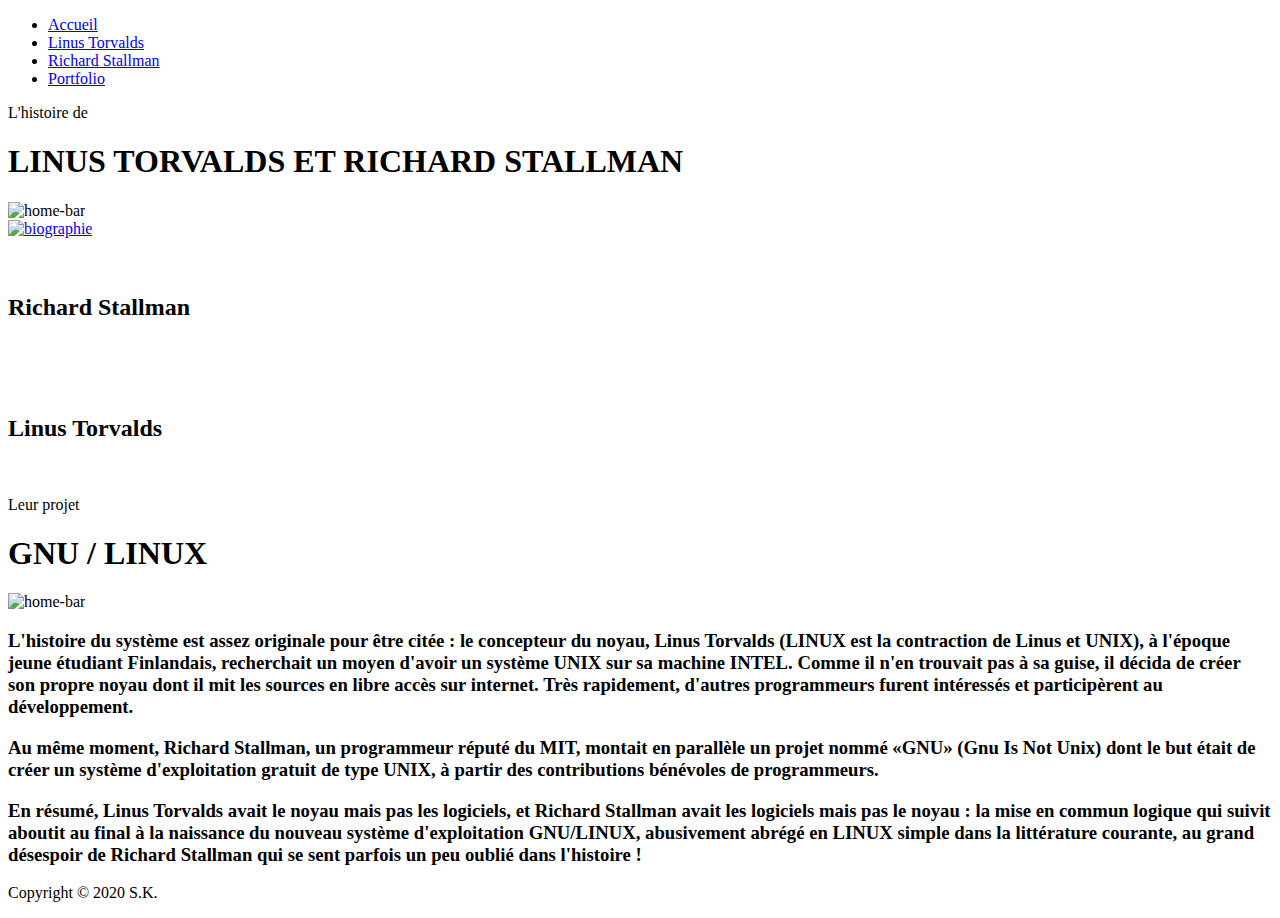
==== index.html @ 23e9a364 "Add files via upload" ====
<!DOCTYPE html>
<html lang="fr">
    <head>
       <meta charset="utf-8">
       <title>Linus Torvalds et Richard Stallman</title>
       <link rel="stylesheet" href="assets/css/style.css">
       <link rel="preconnect" href="https://fonts.gstatic.com">
       <link href="https://fonts.googleapis.com/css2?family=Roboto:wght@300&display=swap" rel="stylesheet">
    </head>
    <body>
        <!-- MENU -->
        <div id="barre">
            <ul>
                <li class="active"><a href="index.html">Accueil</a></li>                
                <li><a href="pages/linus.html">Linus Torvalds</a></li>
                <li><a href="pages/richard.html">Richard Stallman</a></li>
                <li><a href="pages/portfolio.html">Portfolio</a></li>
            </ul>
        </div>
        <!-- HEAD -->
        <div id="head">
            <p>L'histoire de</p>
            <h1>LINUS TORVALDS ET RICHARD STALLMAN</h1>
            <img src="assets/img/home-bar.png" alt="home-bar">
            <br>
            <a href="#biographie"><img src="assets/img/down-arrow.png" alt="biographie"></a>
        </div>
        <!-- BIOGRAPHIE -->
        <div id="biographie">
            <div onclick="location.href='pages/richard.html';" class="container">
                <img src="assets/img/richard.jpg" alt="">
                <div class="containertext">
                    <div><img src="assets/img/left-bar.png" alt=""></div>
                    <h2>Richard Stallman</h2>
                    <div><img src="assets/img/right-bar.png" alt=""></div>
                </div>
            </div>
            <div onclick="location.href='pages/linus.html';" class="container">
                <img src="assets/img/linus.jpg" alt="">
                <div class="containertext">
                    <div><img src="assets/img/left-bar.png" alt=""></div>
                    <h2>Linus Torvalds</h2>
                    <div><img src="assets/img/right-bar.png" alt=""></div>
                </div>
            </div>
        </div>
        <!-- LINUX -->
        <div id="linux">
            <p>Leur projet</p>
            <h1>GNU / LINUX</h1>
            <img src="assets/img/home-bar.png" alt="home-bar">
            <br>
            <h3>L'histoire du système est assez originale pour être citée : le concepteur du noyau, Linus Torvalds (LINUX est la contraction de Linus et UNIX), à l'époque jeune étudiant Finlandais, recherchait un moyen d'avoir un système UNIX sur sa machine INTEL. Comme il n'en trouvait pas à sa guise, il décida de créer son propre noyau dont il mit les sources en libre accès sur internet. Très rapidement, d'autres programmeurs furent intéressés et participèrent au développement.</h3>
            <h3>Au même moment, Richard Stallman, un programmeur réputé du MIT, montait en parallèle un projet nommé «GNU» (Gnu Is Not Unix) dont le but était de créer un système d'exploitation gratuit de type UNIX, à partir des contributions bénévoles de programmeurs.</h3>
            <h3>En résumé, Linus Torvalds avait le noyau mais pas les logiciels, et Richard Stallman avait les logiciels mais pas le noyau : la mise en commun logique qui suivit aboutit au final à la naissance du nouveau système d'exploitation GNU/LINUX, abusivement abrégé en LINUX simple dans la littérature courante, au grand désespoir de Richard Stallman qui se sent parfois un peu oublié dans l'histoire !</h3>
        </div>
        <!-- FOOT -->
        <div id="foot">
            <p>Copyright © 2020 S.K.</p>
        </div>
        
    </body>
</html>
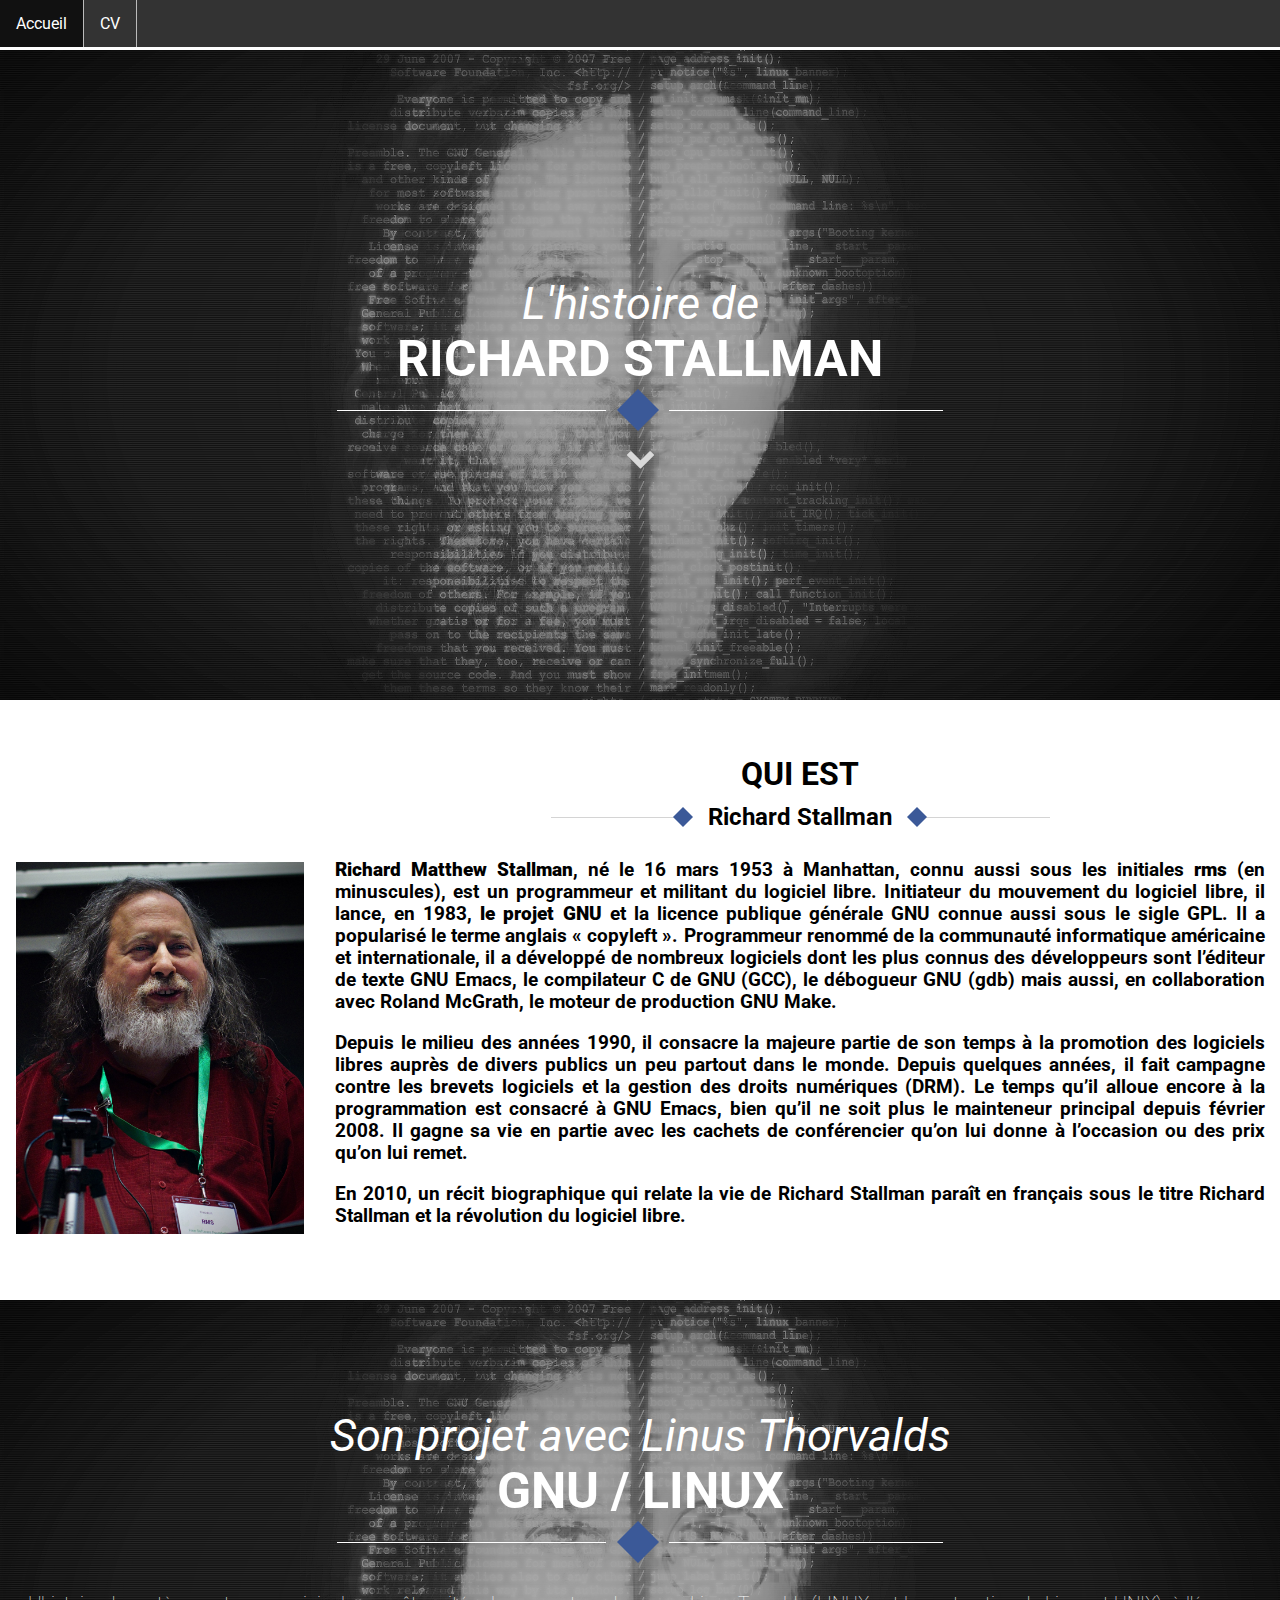
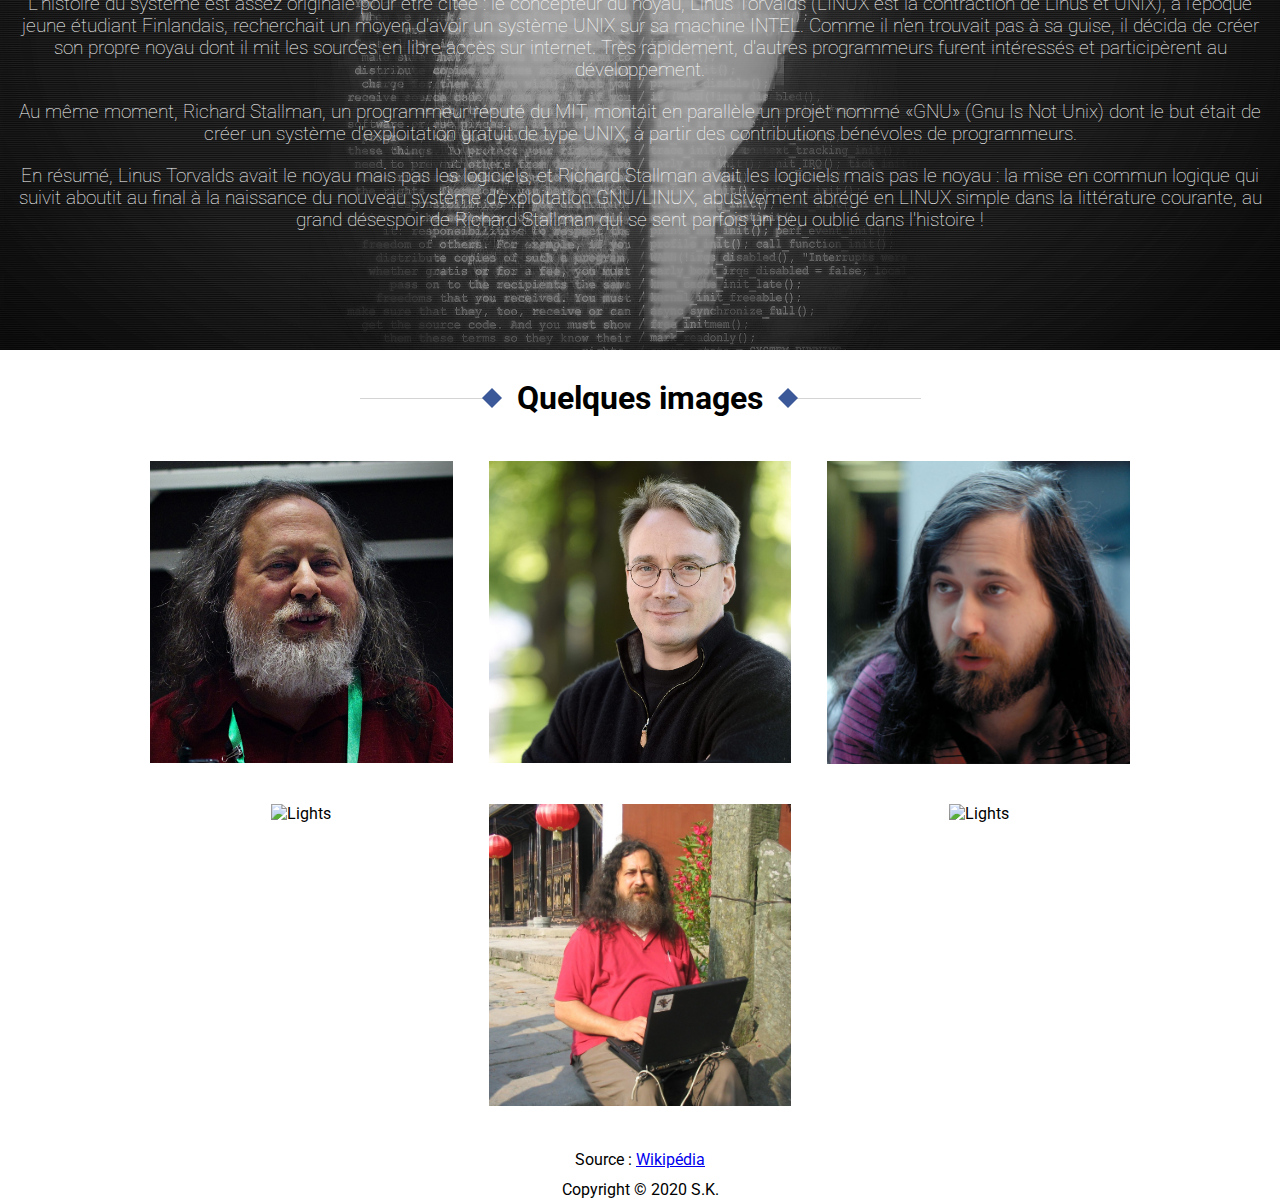
==== commit 369b394a: "Add files via upload" ====
--- a/index.html
+++ b/index.html
@@ -1,63 +1,132 @@
 <!DOCTYPE html>
 <html lang="fr">
-    <head>
-       <meta charset="utf-8">
-       <title>Linus Torvalds et Richard Stallman</title>
-       <link rel="stylesheet" href="assets/css/style.css">
-       <link rel="preconnect" href="https://fonts.gstatic.com">
-       <link href="https://fonts.googleapis.com/css2?family=Roboto:wght@300&display=swap" rel="stylesheet">
-    </head>
-    <body>
-        <!-- MENU -->
-        <div id="barre">
-            <ul>
-                <li class="active"><a href="index.html">Accueil</a></li>                
-                <li><a href="pages/linus.html">Linus Torvalds</a></li>
-                <li><a href="pages/richard.html">Richard Stallman</a></li>
-                <li><a href="pages/portfolio.html">Portfolio</a></li>
-            </ul>
+
+<head>
+    <meta charset="utf-8">
+    <title>Linus Torvalds et Richard Stallman</title>
+    <link rel="stylesheet" href="style.css">
+    <link rel="preconnect" href="https://fonts.gstatic.com">
+    <link href="https://fonts.googleapis.com/css2?family=Roboto:wght@300&display=swap" rel="stylesheet">
+</head>
+
+<body>
+    <!-- MENU -->
+    <div id="barre">
+        <ul>
+            <li class="active"><a href="index.html">Accueil</a></li>
+            <li><a href="pages/cv.html">CV</a></li>
+        </ul>
+    </div>
+    <!-- HEAD -->
+    <div id="head">
+        <p>L'histoire de</p>
+        <h1>RICHARD STALLMAN</h1>
+        <img src="assets/img/home-bar.png" alt="home-bar">
+        <br>
+        <a href="#biographie"><img src="assets/img/down-arrow.png" alt="biographie"></a>
+    </div>
+
+    <!-- BIOGRAPHIE -->
+    <div id="biographie">
+        <div class="containerimg">
+            <img src="assets/img/richard1.jpg" alt="">
         </div>
-        <!-- HEAD -->
-        <div id="head">
-            <p>L'histoire de</p>
-            <h1>LINUS TORVALDS ET RICHARD STALLMAN</h1>
-            <img src="assets/img/home-bar.png" alt="home-bar">
-            <br>
-            <a href="#biographie"><img src="assets/img/down-arrow.png" alt="biographie"></a>
+        <div class="containertxt">
+            <h1>QUI EST</h1>
+            <div class="containertext">
+                <img src="assets/img/left-bar.png" alt="">
+                <h2>Richard Stallman</h2>
+                <img src="assets/img/right-bar.png" alt="">
+            </div>
+            <h3><b>Richard Matthew Stallman</b>, né le 16 mars 1953 à Manhattan, connu aussi sous les initiales
+                <b>rms</b> (en minuscules), est un programmeur et militant du logiciel libre. Initiateur du mouvement du
+                logiciel libre, il lance, en 1983, <b>le projet GNU</b> et la licence publique générale GNU connue aussi
+                sous le sigle GPL. Il a popularisé le terme anglais « copyleft ». Programmeur renommé de la communauté
+                informatique américaine et internationale, il a développé de nombreux logiciels dont les plus connus des
+                développeurs sont l’éditeur de texte GNU Emacs, le compilateur C de GNU (GCC), le débogueur GNU (gdb)
+                mais aussi, en collaboration avec Roland McGrath, le moteur de production GNU Make.</h3>
+            <h3>Depuis le milieu des années 1990, il consacre la majeure partie de son temps à la promotion des
+                logiciels libres auprès de divers publics un peu partout dans le monde. Depuis quelques années, il fait
+                campagne contre les brevets logiciels et la gestion des droits numériques (DRM). Le temps qu’il alloue
+                encore à la programmation est consacré à GNU Emacs, bien qu’il ne soit plus le mainteneur principal
+                depuis février 2008. Il gagne sa vie en partie avec les cachets de conférencier qu’on lui donne à
+                l’occasion ou des prix qu’on lui remet.</h3>
+            <h3>En 2010, un récit biographique qui relate la vie de Richard Stallman paraît en français sous le titre
+                Richard Stallman et la révolution du logiciel libre.</h3>
         </div>
-        <!-- BIOGRAPHIE -->
-        <div id="biographie">
-            <div onclick="location.href='pages/richard.html';" class="container">
-                <img src="assets/img/richard.jpg" alt="">
-                <div class="containertext">
-                    <div><img src="assets/img/left-bar.png" alt=""></div>
-                    <h2>Richard Stallman</h2>
-                    <div><img src="assets/img/right-bar.png" alt=""></div>
+    </div>
+
+    <!-- LINUX -->
+    <div id="linux">
+        <p>Son projet avec Linus Thorvalds</p>
+        <h1>GNU / LINUX</h1>
+        <img src="assets/img/home-bar.png" alt="home-bar">
+        <br>
+        <h3>L'histoire du système est assez originale pour être citée : le concepteur du noyau, Linus Torvalds (LINUX
+            est la contraction de Linus et UNIX), à l'époque jeune étudiant Finlandais, recherchait un moyen d'avoir un
+            système UNIX sur sa machine INTEL. Comme il n'en trouvait pas à sa guise, il décida de créer son propre
+            noyau dont il mit les sources en libre accès sur internet. Très rapidement, d'autres programmeurs furent
+            intéressés et participèrent au développement.</h3>
+        <h3>Au même moment, Richard Stallman, un programmeur réputé du MIT, montait en parallèle un projet nommé «GNU»
+            (Gnu Is Not Unix) dont le but était de créer un système d'exploitation gratuit de type UNIX, à partir des
+            contributions bénévoles de programmeurs.</h3>
+        <h3>En résumé, Linus Torvalds avait le noyau mais pas les logiciels, et Richard Stallman avait les logiciels
+            mais pas le noyau : la mise en commun logique qui suivit aboutit au final à la naissance du nouveau système
+            d'exploitation GNU/LINUX, abusivement abrégé en LINUX simple dans la littérature courante, au grand
+            désespoir de Richard Stallman qui se sent parfois un peu oublié dans l'histoire !</h3>
+    </div>
+
+    <!-- PORTFOLIO -->
+    <br>
+
+    <div class="containertext">
+        <img src="assets/img/left-bar.png" alt="">
+            <h1>Quelques images</h1>
+        <img src="assets/img/right-bar.png" alt="">
+    </div>
+
+    <div class="main">
+        <div class="row">
+            <div class="column">
+                <div class="content">
+                    <img src="assets/img/richard.jpg" alt="Lights" style="width:100%">
                 </div>
             </div>
-            <div onclick="location.href='pages/linus.html';" class="container">
-                <img src="assets/img/linus.jpg" alt="">
-                <div class="containertext">
-                    <div><img src="assets/img/left-bar.png" alt=""></div>
-                    <h2>Linus Torvalds</h2>
-                    <div><img src="assets/img/right-bar.png" alt=""></div>
+            <div class="column">
+                <div class="content">
+                    <img src="assets/img/linus.jpg" alt="Lights" style="width:100%">
+                </div>
+            </div>
+            <div class="column">
+                <div class="content">
+                    <img src="assets/img/richard2.jpeg" alt="Lights" style="width:100%">
+                </div>
+            </div>
+            <div class="column">
+                <div class="content">
+                    <img src="assets/img/linux.jpg" alt="Lights" style="width:100%">
+                </div>
+            </div>
+            <div class="column">
+                <div class="content">
+                    <img src="assets/img/richard3.jpg" alt="Lights" style="width:100%">
+                </div>
+            </div>
+            <div class="column">
+                <div class="content">
+                    <img src="assets/img/gnu.jpg" alt="Lights" style="width:100%">
                 </div>
             </div>
         </div>
-        <!-- LINUX -->
-        <div id="linux">
-            <p>Leur projet</p>
-            <h1>GNU / LINUX</h1>
-            <img src="assets/img/home-bar.png" alt="home-bar">
-            <br>
-            <h3>L'histoire du système est assez originale pour être citée : le concepteur du noyau, Linus Torvalds (LINUX est la contraction de Linus et UNIX), à l'époque jeune étudiant Finlandais, recherchait un moyen d'avoir un système UNIX sur sa machine INTEL. Comme il n'en trouvait pas à sa guise, il décida de créer son propre noyau dont il mit les sources en libre accès sur internet. Très rapidement, d'autres programmeurs furent intéressés et participèrent au développement.</h3>
-            <h3>Au même moment, Richard Stallman, un programmeur réputé du MIT, montait en parallèle un projet nommé «GNU» (Gnu Is Not Unix) dont le but était de créer un système d'exploitation gratuit de type UNIX, à partir des contributions bénévoles de programmeurs.</h3>
-            <h3>En résumé, Linus Torvalds avait le noyau mais pas les logiciels, et Richard Stallman avait les logiciels mais pas le noyau : la mise en commun logique qui suivit aboutit au final à la naissance du nouveau système d'exploitation GNU/LINUX, abusivement abrégé en LINUX simple dans la littérature courante, au grand désespoir de Richard Stallman qui se sent parfois un peu oublié dans l'histoire !</h3>
-        </div>
-        <!-- FOOT -->
-        <div id="foot">
-            <p>Copyright © 2020 S.K.</p>
-        </div>
-        
-    </body>
+    </div>
+
+
+    <!-- FOOT -->
+    <div id="foot">
+        <p>Source : <a href="https://fr.wikipedia.org/wiki/Richard_Stallman" target="_blank">Wikipédia</a></p>
+        <p>Copyright © 2020 S.K.</p>
+    </div>
+
+</body>
+
 </html>--- a/style.css
+++ b/style.css
@@ -0,0 +1,210 @@
+
+/* Page */
+
+* {
+    box-sizing: border-box;
+}
+body {
+    margin: 0;
+    padding: 0;
+    font-family: 'Roboto', sans-serif;
+}
+div {
+    text-align: center;
+}
+h1, h2, p {
+    margin: 0;
+}
+
+/* -------------------------------------------------------------- */
+
+/* Menu */
+
+#barre {
+    height: 50px;
+}
+#barre > ul {
+    list-style-type: none;
+    margin: 0;
+    padding: 0;
+    overflow: hidden;
+    background-color: #333;
+}
+#barre > ul > li {
+    float: left;
+    border-right:1px solid #bbb;
+}
+
+li a {
+    display: block;
+    color: white;
+    text-align: center;
+    padding: 14px 16px;
+    text-decoration: none;
+}
+li a:hover:not(.active) {
+    background-color: #111;
+}
+.active {
+    background-color: #3b5998;
+  }
+
+#menu {
+    flex-direction: row;
+    justify-content: space-around;
+    align-items: center;
+}
+
+/* -------------------------------------------------------------- */
+
+/* Head */
+
+#head {
+    display: flex;
+    flex-direction: column;
+    color: white;
+    height: 650px;
+    background-image: url(assets/img/bg1.png);
+    background-position: center;
+    background-size: cover;
+    background-repeat: no-repeat;
+    justify-content: center;
+    align-items: center;
+}
+#head > p {
+    font-size: 45px;
+    font-style: italic;
+}
+#head > h1 {
+    font-size: 50px;
+}
+
+/* -------------------------------------------------------------- */
+
+/* Biographie */
+
+#biographie {
+    display: flex;
+    flex-direction: row;
+    color: black;
+    height: 600px;
+    justify-content: center;
+    align-items: center;  
+}
+.containerimg > img {
+    width: 90%;
+    height: auto;
+}
+.containerimg {
+    flex: 0.25;
+    margin-top: 100px;
+}
+.containertxt {
+    flex: 0.75;  
+}
+.containertxt > h3 {
+    text-align: justify;
+}
+.containertext {
+    display: flex;
+    padding: 10px 20px;
+    flex-direction: row;
+    justify-content: center;
+    align-items: center;
+}
+.containertext > h1, h2, h3 {
+    margin-right: 15px;
+    margin-left: 15px;
+}
+#cv > h3 {
+    font-size: 18.72px;
+}
+
+/* -------------------------------------------------------------- */
+
+/* Linux */
+
+#linux {
+    display: flex;
+    flex-direction: column;
+    color: white;
+    height: 650px;
+    background-image: url(assets/img/bg1.png);
+    background-position: center;
+    background-size: cover;
+    background-repeat: no-repeat;
+    justify-content: center;
+    align-items: center; 
+}
+#linux > p {
+    font-size: 45px;
+    font-style: italic;
+}
+#linux > h1 {
+    font-size: 50px;
+}
+#linux > h3 {
+    margin : 10px;
+    font-weight: lighter;
+}
+
+/* -------------------------------------------------------------- */
+
+/* Portfolio */
+
+.main {
+    max-width: 1000px;
+    margin: auto;
+}
+
+.row {
+    margin: 8px -16px;
+}
+
+.row,
+.row>.column {
+    padding: 8px;
+}
+
+.column {
+    float: left;
+    width: 33.333%;
+}
+
+.row:after {
+    content: "";
+    display: table;
+    clear: both;
+}
+
+.content {
+    background-color: white;
+    padding: 10px;
+}
+
+@media screen and (max-width: 900px) {
+    .column {
+        width: 50%;
+    }
+}
+@media screen and (max-width: 600px) {
+    .column {
+        width: 100%;
+    }
+}
+
+/* -------------------------------------------------------------- */
+/* -------------------------------------------------------------- */
+
+/* Foot */
+
+#foot {
+    display: flex;
+    flex-direction: column;
+    color: black;
+    height: 60px;
+    justify-content: space-around;
+    align-items: center; 
+}
+
+/* -------------------------------------------------------------- */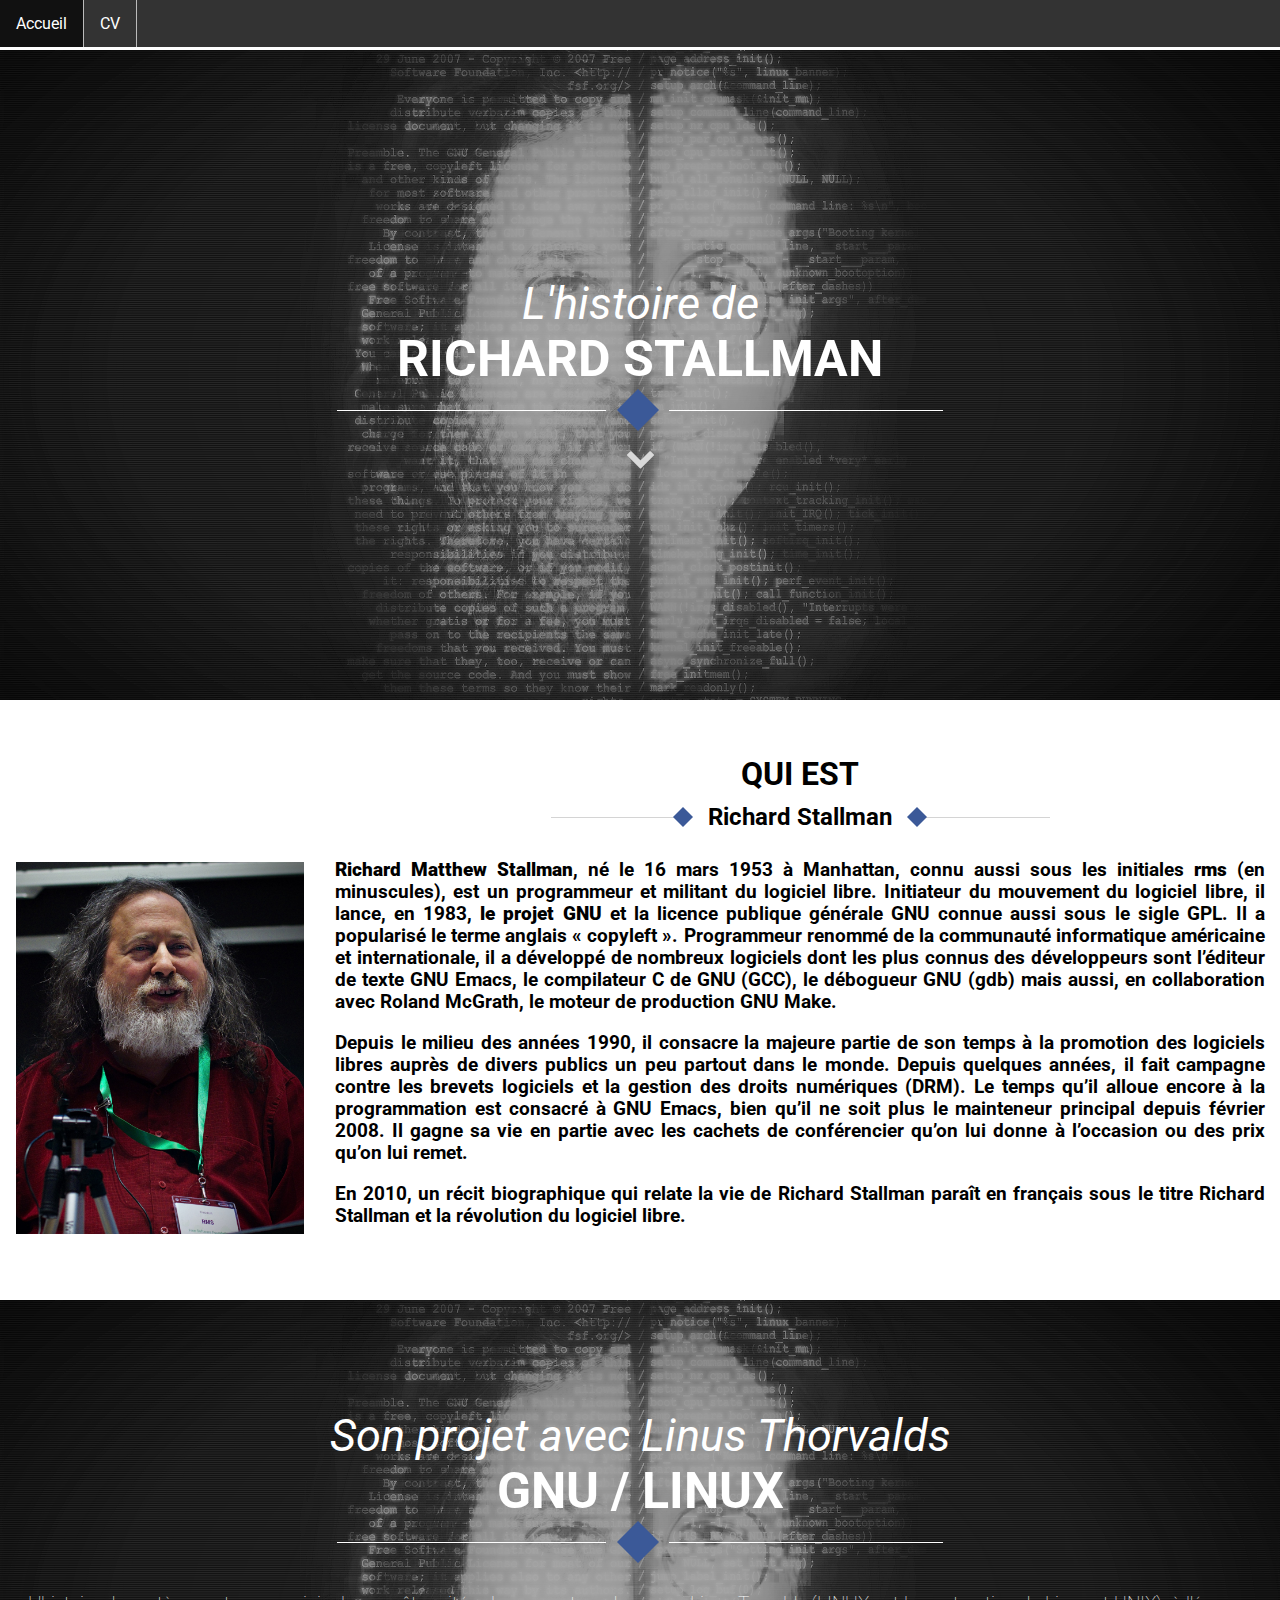
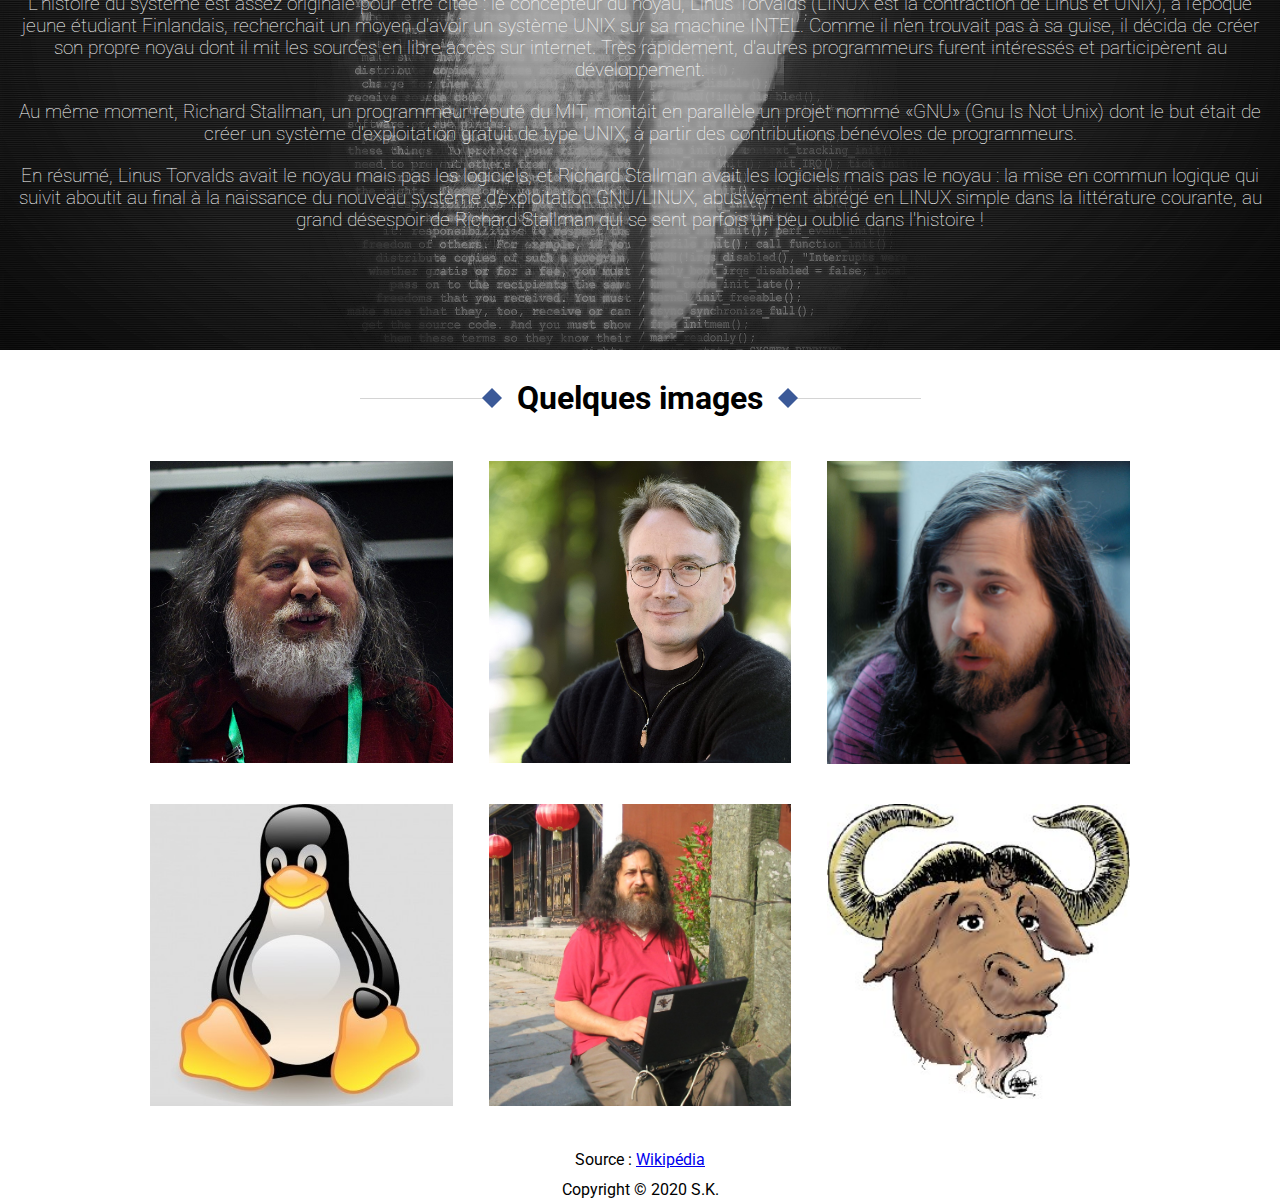
==== commit cb5ce4c3: "Update index.html" ====
--- a/index.html
+++ b/index.html
@@ -3,7 +3,7 @@
 
 <head>
     <meta charset="utf-8">
-    <title>Linus Torvalds et Richard Stallman</title>
+    <title>Richard Stallman</title>
     <link rel="stylesheet" href="style.css">
     <link rel="preconnect" href="https://fonts.gstatic.com">
     <link href="https://fonts.googleapis.com/css2?family=Roboto:wght@300&display=swap" rel="stylesheet">
@@ -129,4 +129,4 @@
 
 </body>
 
-</html>+</html>
